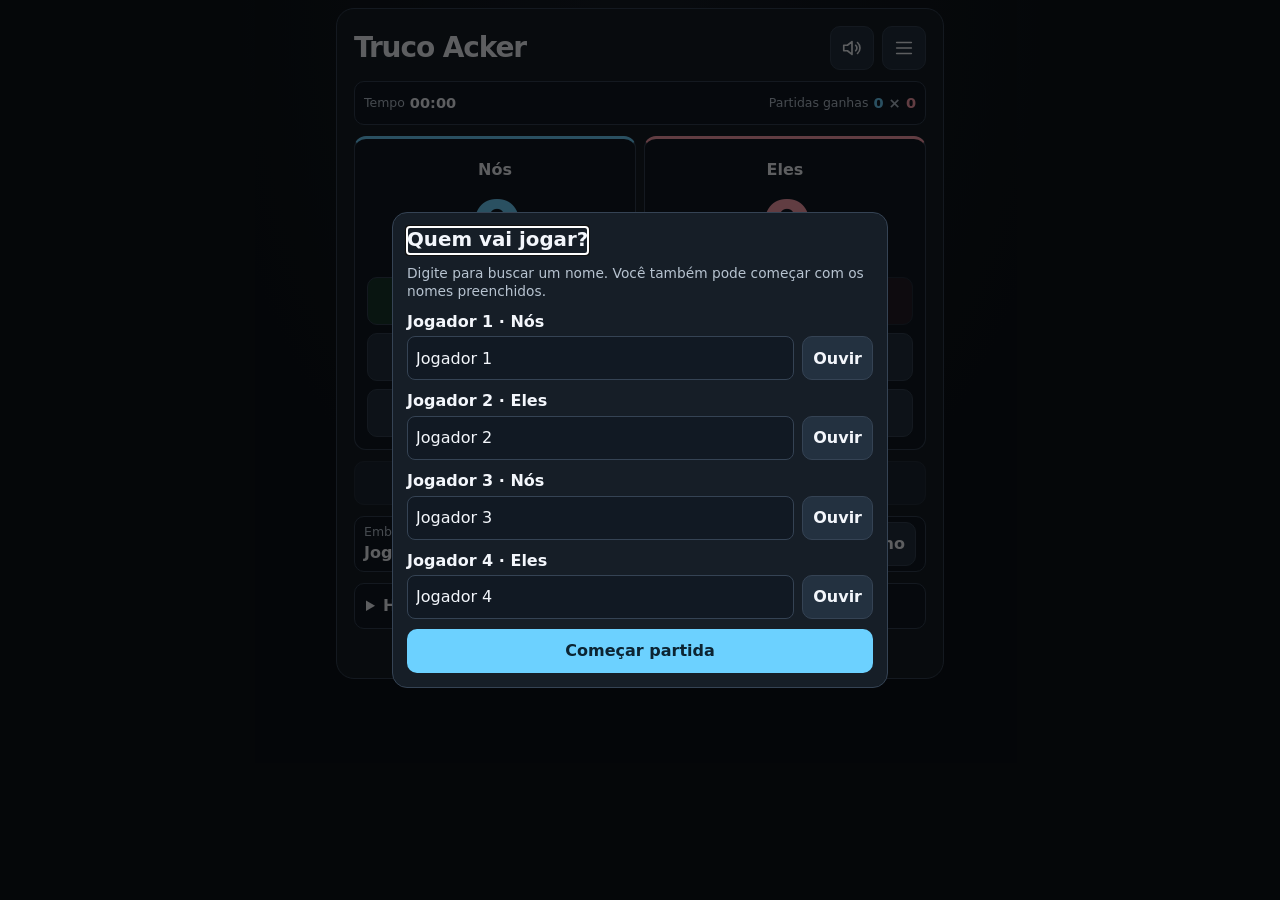
==== index.html @ 503d440b "Prévia do marcador com narração brasileira e quatro apelidos" ====
<!DOCTYPE html>
<html lang="pt-BR">
<head>
    <meta charset="UTF-8">
    <meta name="viewport" content="width=device-width, initial-scale=1, viewport-fit=cover">
    <meta name="theme-color" content="#10161d" id="theme-color-meta">
    <meta name="description" content="Marcador de truco com voz, mão de 11, escurinha e histórico offline.">
    <title>Marcador Truco Acker</title>
    <link rel="manifest" href="manifest.json">
    <link rel="icon" href="icon-192.png">
    <link rel="apple-touch-icon" href="icon-192.png">
    <link rel="stylesheet" href="styles.css">
</head>
<body class="dark-theme">
    <main class="scoreboard">
        <header class="app-header">
            <h1>Truco Acker</h1>
            <div class="header-actions">
                <button type="button" id="sound-toggle-btn" class="icon-button" aria-label="Som" aria-pressed="true" title="Som">
                    <svg viewBox="0 0 24 24" aria-hidden="true"><path d="M3 9v6h4l5 4V5L7 9H3Z"/><path class="sound-on" d="M16 9a4 4 0 0 1 0 6m2-9a8 8 0 0 1 0 12"/><path class="sound-off" d="m16 10 5 5m0-5-5 5"/></svg>
                </button>
                <button type="button" id="options-btn" class="icon-button" aria-label="Opções" title="Opções">
                    <svg viewBox="0 0 24 24" aria-hidden="true"><path d="M4 6h16M4 12h16M4 18h16"/></svg>
                </button>
            </div>
        </header>

        <section class="match-bar" aria-label="Tempo e partidas ganhas">
            <div><span class="muted">Tempo</span><strong id="current-timer-display" role="timer">00:00</strong></div>
            <div><span class="muted">Partidas ganhas</span><strong id="match-wins-display"><span id="match-wins-nos" class="nos">0</span> <span class="versus">×</span> <span id="match-wins-eles" class="eles">0</span></strong></div>
        </section>

        <div class="rule-banner" id="rule-banner" hidden>
            <strong id="rule-title"></strong>
            <span id="rule-description"></span>
            <div id="hand-decision" class="decision-actions" hidden>
                <button type="button" id="accept-hand" class="primary">Aceitar</button>
                <button type="button" id="decline-hand">Correr</button>
            </div>
        </div>

        <section class="teams" aria-label="Placar atual">
            <section class="team team-nos" aria-labelledby="team-name-nos">
                <h2 id="team-name-nos">Nós</h2>
                <div id="score-nos" class="score nos">0</div>
                <div class="controls" data-team-controls="0">
                    <button type="button" class="add" data-team="0" data-amount="1">+1</button>
                    <button type="button" class="remove" data-team="0" data-amount="-1">−1</button>
                    <button type="button" class="truco-btn" data-team="0" data-amount="3">+3</button>
                    <button type="button" class="truco-btn" data-team="0" data-amount="6">+6</button>
                    <button type="button" class="truco-btn" data-team="0" data-amount="9">+9</button>
                    <button type="button" class="truco-btn" data-team="0" data-amount="12">+12</button>
                </div>
            </section>
            <section class="team team-eles" aria-labelledby="team-name-eles">
                <h2 id="team-name-eles">Eles</h2>
                <div id="score-eles" class="score eles">0</div>
                <div class="controls" data-team-controls="1">
                    <button type="button" class="add" data-team="1" data-amount="1">+1</button>
                    <button type="button" class="remove" data-team="1" data-amount="-1">−1</button>
                    <button type="button" class="truco-btn" data-team="1" data-amount="3">+3</button>
                    <button type="button" class="truco-btn" data-team="1" data-amount="6">+6</button>
                    <button type="button" class="truco-btn" data-team="1" data-amount="9">+9</button>
                    <button type="button" class="truco-btn" data-team="1" data-amount="12">+12</button>
                </div>
            </section>
        </section>

        <div class="game-actions">
            <button type="button" id="undo-button" disabled>↶ Desfazer</button>
            <button type="button" id="new-game-btn" class="primary" hidden>Próxima partida</button>
        </div>
        <p id="game-message" class="sr-only" role="status" aria-atomic="true"></p>
        <p id="storage-message" class="notice" hidden role="status">O armazenamento está indisponível. Mantenha o app aberto para preservar esta partida.</p>

        <section class="dealer-bar" aria-label="Embaralhador">
            <div><span class="muted">Embaralhador</span><strong id="current-dealer-name">Jogador 1</strong></div>
            <button type="button" id="next-dealer-btn">Próximo</button>
        </section>

        <details class="history" id="history">
            <summary>Histórico <span class="muted" id="history-count"></span></summary>
            <div class="history-content">
                <p class="muted">Placar anterior <strong id="prev-score-display">—</strong></p>
                <ol id="duration-history-list" reversed></ol>
                <p id="empty-history" class="muted">Nenhuma partida concluída.</p>
                <div class="secondary-actions">
                    <button type="button" id="copy-history-btn">Copiar resumo</button>
                    <button type="button" id="export-history-btn">WhatsApp</button>
                </div>
                <p id="history-message" class="notice" role="status" hidden></p>
            </div>
        </details>
        <footer>Desenvolvido por Jacson A Duarte</footer>
    </main>

    <dialog id="options-dialog" aria-labelledby="options-title">
        <div class="dialog-header">
            <h2 id="options-title">Opções</h2>
            <button type="button" class="icon-button close-dialog" aria-label="Fechar opções">×</button>
        </div>
        <div class="option-group">
            <button type="button" id="edit-players-btn">Editar jogadores</button>
            <button type="button" id="edit-teams-btn">Editar equipes</button>
            <button type="button" id="change-game-mode-btn">Trocar para 2 jogadores</button>
            <button type="button" id="rules-toggle-btn">Regras do truco</button>
        </div>
        <div class="option-group">
            <button type="button" id="theme-toggle-btn">Tema claro</button>
            <button type="button" id="size-toggle-btn" aria-pressed="false"><span aria-hidden="true">Aa</span> Texto maior</button>
            <button type="button" id="install-btn">Instalar na tela inicial</button>
            <button type="button" id="update-btn" hidden>Aplicar atualização</button>
            <button type="button" id="share-app-btn">Compartilhar o app</button>
            <button type="button" id="privacy-btn">Privacidade</button>
        </div>
        <div class="option-group">
            <button type="button" id="reset-game-btn">Reiniciar partida</button>
            <button type="button" id="reset-all-btn" class="danger">Zerar placar e histórico</button>
        </div>
        <p id="offline-status" class="notice" role="status">Verificando disponibilidade offline…</p>
        <p id="options-message" class="notice" role="status" hidden></p>
    </dialog>

    <dialog id="names-dialog" aria-labelledby="names-title">
        <div class="dialog-header">
            <h2 id="names-title" tabindex="-1">Editar jogadores</h2>
            <button type="button" id="names-close" class="icon-button close-dialog" aria-label="Fechar edição">×</button>
        </div>
        <form id="names-form">
            <p id="names-help" class="muted"></p>
            <div id="name-fields"></div>
            <div class="secondary-actions">
                <button type="button" id="names-cancel" class="close-dialog">Cancelar</button>
                <button type="submit" id="names-submit" class="primary">Salvar</button>
            </div>
            <p id="name-message" class="notice" role="status" hidden></p>
        </form>
    </dialog>

    <dialog id="info-dialog" aria-labelledby="info-title">
        <div class="dialog-header">
            <h2 id="info-title"></h2>
            <button type="button" class="icon-button close-dialog" aria-label="Fechar informações">×</button>
        </div>
        <div id="info-content"></div>
        <button type="button" class="close-dialog wide">Entendi</button>
    </dialog>

    <dialog id="rulesModal" aria-labelledby="rules-title">
        <div class="dialog-header">
            <h2 id="rules-title">Regras do Truco</h2>
            <button type="button" class="icon-button close-dialog" aria-label="Fechar regras">×</button>
        </div>
        <div class="rules-scroll-area">
                <h2>Regras do Truco (Baralho Espanhol - SC)</h2>
                <p>Bem-vindo ao Truco! Aqui estão as regras básicas para você aprender a jogar, baseadas no estilo
                    jogado em Santa Catarina com baralho espanhol (40 cartas, sem 8, 9, 10 e curingas).</p>

                <h3>1. O Objetivo</h3>
                <p>O objetivo do jogo é ser a primeira equipe (ou jogador) a alcançar <strong>12 pontos</strong>.</p>

                <h3>2. O Baralho e as Manilhas</h3>
                <p>Joga-se com o baralho espanhol limpo. A ordem de força das cartas (da mais forte para a mais fraca) é
                    fixa, mas as <strong>Manilhas</strong> (as 4 cartas mais fortes do jogo) mudam a cada rodada,
                    dependendo do "Vira" (a carta que é virada na mesa após a distribuição).</p>

                <p>As Manilhas são sempre as cartas <strong>imediatamente acima do Vira</strong>.</p>
                <p class="highlight-box"><strong>Exemplo:</strong> Se o Vira for um 5, as Manilhas serão os 6. Se o Vira
                    for um 7, as Manilhas serão os 10 (Valetes), pois o 8 e o 9 não jogam neste baralho. Se o Vira é um
                    12, as Manilhas serão o 1, que é considerado a carta mais forte após o 12.</p>

                <h4>Desempate de Manilhas e Naipes</h4>
                <p>As manilhas têm força diferente baseada no seu Naipe (símbolo). Por isso, <strong>Manilhas nunca
                        "empacham" (empatam)!</strong> Se dois jogadores jogarem uma manilha, a de naipe mais forte
                    sempre vence.</p>

                <div class="order-box">
                    <p><strong>Ordem das Manilhas (da mais forte para a mais fraca):</strong></p>
                    <ol>
                        <li><strong>Zap</strong> (Paus)</li>
                        <li><strong>Copas</strong> (Copas)</li>
                        <li><strong>Espadilha</strong> (Espadas)</li>
                        <li><strong>Ouros</strong> (Ouros)</li>
                    </ol>
                </div>

                <p><strong>Ordem das Cartas Normais (abaixo das Manilhas):</strong><br>
                    3 > 2 > 1 (Ás) > 12 (Rei) > 11 (Cavalo) > 10 (Valete) > 7 > 6 > 5 > 4</p>

                <h3>3. Como Jogar (A Mão)</h3>
                <ul>
                    <li>Cada jogador recebe 3 cartas.</li>
                    <li>A "Mão" (rodada) é dividida em até 3 "Tombos" (jogadas).</li>
                    <li>Após embaralhar as cartas, passa-se o monte para o jogador da Esquerda fazer um corte simples no
                        baralho. O jogador que cortou pega uma carta (quando em equipe, ele olha esta carta cortada,
                        passa para o jogador da sua equipe e devolve o monte para quem embaralhou).</li>
                    <li>O jogador à direita de quem embaralhou começa jogando uma carta. O maior valor de carta ganha a
                        jogada (o "Tombo").</li>
                    <li>A equipe que ganhar <strong>2 dos 3 Tombos</strong> vence a Mão e ganha <strong>1 ponto</strong>
                        no placar.</li>
                </ul>

                <h4>O Empate ou "Empachada"</h4>
                <p>Quando duas cartas normais de mesmo valor (que não sejam manilhas) são jogadas como as maiores da
                    mesa por adversários, a jogada <strong>"empacha" (empata)</strong> e vai valer quem ganhar o próximo
                    "Tombo" (jogada)!</p>
                <ul>
                    <li><strong>Empachou o 1º Tombo:</strong> Ninguém ganhou ainda. A próxima jogada decidirá a mão.
                        Quem ganhar o 2º Tombo vence a Mão inteira.</li>
                    <li><strong>Empachou o 2º ou 3º Tombo:</strong> A equipe que ganhou o 1º Tombo tem vantagem e já
                        vence a mão toda.</li>
                    <li><strong>Empatou os 3 Tombos:</strong> Ninguém ganha ponto, a Mão é anulada e o baralho roda para
                        o próximo.</li>
                </ul>

                <h3>4. O Truco</h3>
                <p>Qualquer jogador, na sua vez, pode pedir <strong>"Truco!"</strong>. Isso é um desafio que aumenta o
                    valor da mão de 1 ponto para 3 pontos. A equipe adversária pode:</p>
                <ul>
                    <li><strong>Aceitar:</strong> A mão passa a valer 3 pontos.</li>
                    <li><strong>Correr:</strong> A equipe que pediu o Truco ganha 1 ponto e a mão acaba na hora.</li>
                    <li><strong>Pedir Seis:</strong> Aumenta a aposta para 6 pontos (a vez de resposta volta para a
                        equipe que pediu Truco inicialmente). Os aumentos possíveis são: Truco (3) > Seis (6) > Nove (9)
                        > Doze (12).</li>
                </ul>

                <div class="warning-box">
                    <strong>Atenção: Truco Empachado</strong><br>
                    Se você pedir Truco, a outra equipe Aceitar, e logo em seguida a sua carta empachar com a do
                    adversário, a sua equipe <strong>perde a rodada e os 3 pontos automaticamente!</strong> Quem pede
                    Truco tem a obrigação de "matar" (jogar uma carta estritamente maior). <em>(Lembrando que manilha
                        nunca empacha, vence a manilha com maior naipe).</em>
                </div>

                <h3>5. Mão de 11</h3>
                <p>Quando uma equipe chega a exatos 11 pontos, ela joga a "Mão de 11". Todas as equipes podem olhar as
                    cartas de seus parceiros (se jogar em dupla) mas <strong>somente quem está com 11 pontos</strong>
                    irá decidir se quer jogar a rodada:</p>
                <ul>
                    <li><strong>Equipe com 11 pontos Aceitar a rodada:</strong> A mão automaticamente passa a valer 3
                        pontos. <em>Obs: Ninguém pode pedir Truco!</em></li>
                    <li><strong>Correr:</strong> A equipe adversária ganha 1 ponto sem ninguém jogar as cartas.</li>
                </ul>

                <h3>6. Empate em 11 a 11 (Escurinha ou Escurona)</h3>
                <p>Quando a partida empata em 11 a 11, ninguém mais pode pedir Truco. A decisão e modalidade devem ser
                    combinadas entre os jogadores:</p>
                <ul>
                    <li><strong>Escurinha (Para Equipes):</strong> Apenas o jogador da vez pode olhar as suas próprias
                        cartas! Ele não pode mostrar nem falar qual carta tem para os parceiros (evitando sinais). O
                        primeiro joga, o segundo olha e joga, e assim por diante.</li>
                    <li><strong>Escurona (No Escuro Total):</strong> Ninguém olha as suas cartas em momento nenhum! Os
                        jogadores escolhem uma carta na sorte, no escuro, e "chutam". A equipe que vencer o tombo de
                        pura sorte, ganha a mão, e no final das 3 rodadas é avaliado o jogo todo para ver quem levou o
                        jogo!</li>
                </ul>
        </div>
        <button type="button" class="close-dialog wide">Entendido!</button>
    </dialog>

    <script type="module" src="app.js"></script>
</body>
</html>
---- styles.css ----
:root {
    color-scheme: dark;
    --background: #0d1218;
    --surface: #161e27;
    --panel: #111923;
    --button: #233140;
    --border: #354354;
    --ink: #f3f6fb;
    --muted: #b7c3d0;
    --blue: #70d2ff;
    --red: #ffa0af;
    --green: #85ebbd;
    --green-bg: #19372e;
    --danger-bg: #392530;
    --accent: #6cd1ff;
    --on-accent: #0c2432;
    --rule: #f7d483;
    --rule-bg: #30291e;
}

body.light-theme {
    color-scheme: light;
    --background: #edf1f6;
    --surface: #ffffff;
    --panel: #f5f8fb;
    --button: #e7edf4;
    --border: #bccad9;
    --ink: #162333;
    --muted: #46566a;
    --blue: #005d90;
    --red: #9d2450;
    --green: #0a6245;
    --green-bg: #e0f6ec;
    --danger-bg: #fde9ef;
    --accent: #006795;
    --on-accent: #ffffff;
    --rule: #654713;
    --rule-bg: #fff0ce;
}

* { box-sizing: border-box; }
[hidden] { display: none !important; }
html[data-large-text="true"] { font-size: 112.5%; }

body {
    margin: 0;
    min-height: 100svh;
    padding: max(8px, env(safe-area-inset-top)) max(8px, env(safe-area-inset-right)) max(8px, env(safe-area-inset-bottom)) max(8px, env(safe-area-inset-left));
    font: 1rem/1.35 system-ui, sans-serif;
    color: var(--ink);
    background: radial-gradient(ellipse at top, var(--surface), var(--background) 27rem);
}

button, input { font: inherit; }
button {
    min-height: 44px;
    border: 1px solid var(--border);
    border-radius: 10px;
    padding: 7px 10px;
    background: var(--button);
    color: var(--ink);
    font-weight: 650;
    cursor: pointer;
    touch-action: manipulation;
    overflow-wrap: anywhere;
}
button:focus-visible, input:focus-visible, summary:focus-visible, a:focus-visible {
    outline: 3px solid var(--accent);
    outline-offset: 3px;
}
button:active:not(:disabled) { transform: translateY(1px); }
button:disabled { opacity: .52; cursor: default; }
button.primary { background: var(--accent); color: var(--on-accent); border-color: transparent; }
button.danger { background: var(--danger-bg); color: var(--red); }

h1, h2, h3, p { margin: 0; }
a { color: var(--blue); }
strong { font-weight: 750; }
.muted { color: var(--muted); }
.nos { color: var(--blue); }
.eles { color: var(--red); }

.scoreboard {
    width: min(100%, 38rem);
    margin: 0 auto;
    display: grid;
    gap: 8px;
    padding: clamp(8px, 2.5vw, 17px);
    border: 1px solid var(--border);
    border-radius: 18px;
    background: var(--surface);
}
.app-header, .header-actions, .match-bar, .match-bar > div, .dealer-bar, .game-actions,
.dialog-header, .secondary-actions, .decision-actions, .name-input-row {
    display: flex;
    align-items: center;
    gap: 8px;
}
.app-header, .match-bar, .dealer-bar, .dialog-header { justify-content: space-between; }
.app-header h1 { font-size: clamp(1.22rem, 5vw, 1.75rem); letter-spacing: -.04em; overflow-wrap: anywhere; }
.icon-button { flex: 0 0 44px; width: 44px; padding: 8px; display: grid; place-items: center; font-size: 1.45rem; line-height: 1; }
.icon-button svg { width: 22px; height: 22px; fill: none; stroke: currentColor; stroke-width: 1.8; stroke-linecap: round; stroke-linejoin: round; }
[aria-pressed="true"] .sound-off, [aria-pressed="false"] .sound-on { display: none; }

.match-bar, .dealer-bar {
    min-height: 44px;
    border: 1px solid var(--border);
    border-radius: 10px;
    padding: 5px 9px;
    background: var(--panel);
}
.match-bar { flex-wrap: wrap; column-gap: 12px; font-size: .78rem; }
.match-bar > div { gap: 5px; min-width: 0; }
.match-bar strong { font-size: .91rem; font-variant-numeric: tabular-nums; white-space: nowrap; }
.versus { color: var(--muted); }
.teams { display: grid; grid-template-columns: repeat(2, minmax(0, 1fr)); gap: 8px; align-items: stretch; }
.team {
    min-width: 0;
    display: grid;
    justify-items: stretch;
    grid-template-rows: auto auto 1fr;
    align-content: start;
    padding: 8px;
    border: 1px solid var(--border);
    border-top: 3px solid var(--blue);
    border-radius: 12px;
    background: var(--panel);
    text-align: center;
}
.team-eles { border-top-color: var(--red); }
.team h2 {
    display: grid;
    place-content: center;
    min-height: 2.4em;
    font-size: 1rem;
    line-height: 1.15;
    overflow-wrap: anywhere;
}
.score {
    padding: 1px 0 6px;
    font-size: clamp(3rem, 14vw, 4.8rem);
    font-weight: 800;
    line-height: 1;
    font-variant-numeric: tabular-nums;
    letter-spacing: -.05em;
}
.controls {
    display: grid;
    /* Two columns normally, one when enlarged numerals need the full width. */
    grid-template-columns: repeat(auto-fit, minmax(min(100%, max(2.25rem, calc((100% - 8px) / 2))), 1fr));
    align-self: start;
    gap: 8px;
}
.controls button { min-height: 48px; padding-inline: 1px; font-size: .95rem; white-space: nowrap; }
.controls .add { font-size: 1.15rem; background: var(--green-bg); color: var(--green); }
.controls .remove { background: var(--danger-bg); color: var(--red); }
.controls .truco-btn { color: var(--blue); }
.controls[data-single="true"] button { grid-column: 1 / -1; }
@supports (grid-template-rows: subgrid) {
    .team { grid-row: span 3; grid-template-rows: subgrid; row-gap: 2px; }
}
.game-actions { align-items: stretch; }
.game-actions button, .decision-actions button, .secondary-actions button { flex: 1 1 0; min-width: 0; }
.rule-banner {
    display: grid;
    gap: 4px;
    border: 1px solid var(--rule);
    background: var(--rule-bg);
    color: var(--rule);
    border-radius: 10px;
    padding: 8px 10px;
    font-size: .86rem;
}
.rule-banner strong { font-size: 1rem; overflow-wrap: anywhere; }
.rule-banner span { overflow-wrap: anywhere; }
.dealer-bar div { min-width: 0; display: grid; gap: 1px; }
.dealer-bar span { font-size: .78rem; }
.dealer-bar strong { overflow-wrap: anywhere; }
.dealer-bar button { flex: 0 0 auto; min-width: 80px; }
.history { border: 1px solid var(--border); border-radius: 10px; background: var(--panel); }
.history summary { min-height: 44px; padding: 11px; cursor: pointer; font-weight: 650; }
.history-count { font-weight: 500; }
.history-content { display: grid; gap: 8px; padding: 0 10px 10px; font-size: .9rem; }
.history-content ol { margin: 0; padding-inline-start: 1.75rem; max-height: 14rem; overflow: auto; }
.history li { padding: 3px 0; overflow-wrap: anywhere; }
footer { text-align: center; color: var(--muted); font-size: .72rem; margin: 4px 0 1px; }

dialog {
    width: min(calc(100% - 20px), 31rem);
    max-height: calc(100dvh - 24px);
    overflow: auto;
    overscroll-behavior: contain;
    padding: 14px;
    color: var(--ink);
    background: var(--surface);
    border: 1px solid var(--border);
    border-radius: 15px;
}
dialog::backdrop { background: rgb(0 0 0 / .62); }
.dialog-header { margin-bottom: 10px; align-items: start; }
.dialog-header h2 { align-self: center; font-size: 1.24rem; }
.option-group { display: grid; gap: 5px; margin: 0 0 9px; }
.option-group button { text-align: left; }
.option-group + .option-group { border-top: 1px solid var(--border); padding-top: 8px; }
#names-form { display: grid; gap: 10px; }
#names-help { font-size: .86rem; }
#name-fields { display: grid; gap: 10px; }
.name-field { display: grid; gap: 4px; min-width: 0; }
.name-field label { font-weight: 650; }
.name-input-row input, #info-content input {
    width: 100%; min-width: 0; min-height: 44px; border: 1px solid var(--border);
    border-radius: 8px; padding: 7px 8px; background: var(--panel); color: var(--ink);
}
.name-input-row button { flex: 0 0 auto; }
.suggestions { display: flex; flex-wrap: wrap; gap: 4px; }
.suggestions button { min-height: 44px; font-size: .83rem; text-align: left; }
.wide { width: 100%; margin-top: 8px; }
.notice { color: var(--muted); font-size: .86rem; }
#info-content, .rules-scroll-area { display: grid; gap: 8px; overflow-wrap: anywhere; }
#info-content textarea { width: 100%; font: inherit; background: var(--panel); color: var(--ink); border: 1px solid var(--border); }
.rules-scroll-area > * { margin-block: 0; }
.rules-scroll-area h2 { font-size: 1.06rem; }
.rules-scroll-area h3 { font-size: 1rem; }
.rules-scroll-area ul, .rules-scroll-area ol { padding-inline-start: 1.35rem; }
.sr-only { position: absolute; width: 1px; height: 1px; padding: 0; margin: -1px; overflow: hidden; clip-path: inset(50%); white-space: nowrap; border: 0; }

@media (max-width: 520px) and (min-height: 640px) {
    body { display: flex; flex-direction: column; }
    .scoreboard { margin-block: auto; }
}
@media (min-width: 530px) {
    .scoreboard { gap: 11px; }
    .team { padding: 12px; }
    .teams, .controls { gap: 8px; }
    .controls button { min-height: 48px; }
}
@media (min-width: 520px) and (max-height: 520px) {
    .scoreboard { gap: 6px; padding-block: 7px; }
    .team { padding: 6px; }
    .team h2 { min-height: 1.9em; }
    .score { font-size: 3.25rem; }
    .controls { grid-template-columns: repeat(3, minmax(0, 1fr)); }
    .controls button { min-height: 44px; }
}
@media (prefers-reduced-motion: reduce) {
    button:active:not(:disabled) { transform: none; }
}
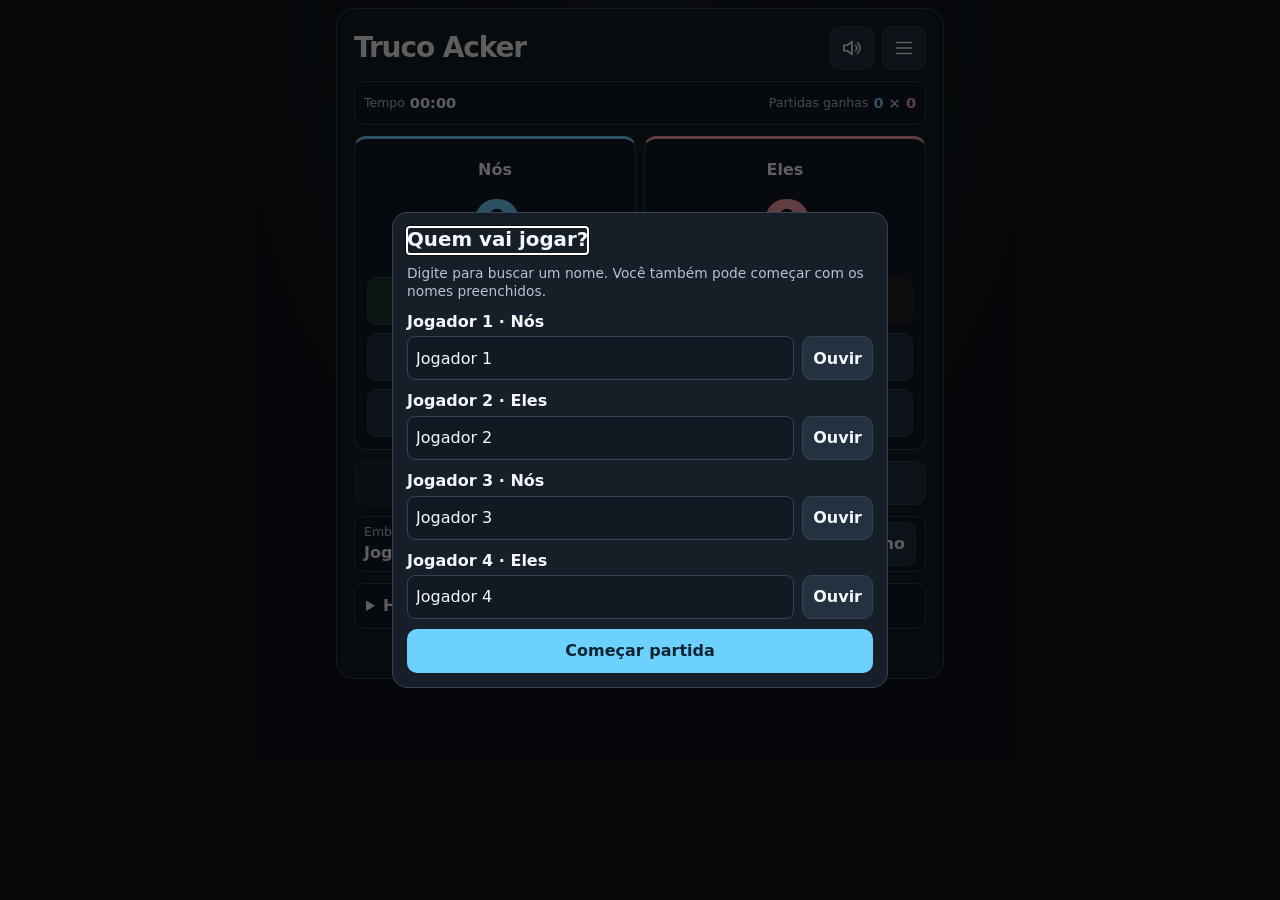
==== commit 3a793bff: "Reabre a Mão de 11 e permite desfazer e corrigir pontos" ====
--- a/index.html
+++ b/index.html
@@ -68,6 +68,7 @@
 
         <div class="game-actions">
             <button type="button" id="undo-button" disabled>↶ Desfazer</button>
+            <button type="button" id="correct-score-btn">Corrigir placar</button>
             <button type="button" id="new-game-btn" class="primary" hidden>Próxima partida</button>
         </div>
         <p id="game-message" class="sr-only" role="status" aria-atomic="true"></p>
@@ -117,6 +118,7 @@
             <button type="button" id="reset-game-btn">Reiniciar partida</button>
             <button type="button" id="reset-all-btn" class="danger">Zerar placar e histórico</button>
         </div>
+        <p class="notice">Versão 3.9</p>
         <p id="offline-status" class="notice" role="status">Verificando disponibilidade offline…</p>
         <p id="options-message" class="notice" role="status" hidden></p>
     </dialog>
@@ -134,6 +136,29 @@
                 <button type="submit" id="names-submit" class="primary">Salvar</button>
             </div>
             <p id="name-message" class="notice" role="status" hidden></p>
+        </form>
+    </dialog>
+
+    <dialog id="score-correction" aria-labelledby="correction-title">
+        <div class="dialog-header">
+            <h2 id="correction-title">Corrigir placar</h2>
+            <button type="button" class="icon-button close-dialog" aria-label="Fechar correção">×</button>
+        </div>
+        <form id="score-correction-form" class="option-group">
+            <p class="notice">Se o novo placar tiver uma equipe com 11, a escolha da mão abre de novo.</p>
+            <div class="name-field">
+                <label id="correct-label-0" for="correct-score-0">Nós</label>
+                <input id="correct-score-0" type="number" inputmode="numeric" min="0" max="12" step="1" required>
+            </div>
+            <div class="name-field">
+                <label id="correct-label-1" for="correct-score-1">Eles</label>
+                <input id="correct-score-1" type="number" inputmode="numeric" min="0" max="12" step="1" required>
+            </div>
+            <p id="correction-message" class="notice" role="status" hidden></p>
+            <div class="secondary-actions">
+                <button type="button" class="close-dialog">Cancelar</button>
+                <button type="submit" class="primary">Salvar placar</button>
+            </div>
         </form>
     </dialog>
 
--- a/styles.css
+++ b/styles.css
@@ -182,7 +182,9 @@
 .history-count { font-weight: 500; }
 .history-content { display: grid; gap: 8px; padding: 0 10px 10px; font-size: .9rem; }
 .history-content ol { margin: 0; padding-inline-start: 1.75rem; max-height: 14rem; overflow: auto; }
-.history li { padding: 3px 0; overflow-wrap: anywhere; }
+.history li { padding: 5px 0; overflow-wrap: anywhere; }
+.history li + li { border-top: 1px solid var(--border); }
+.history li > * { display: block; }
 footer { text-align: center; color: var(--muted); font-size: .72rem; margin: 4px 0 1px; }
 
 dialog {
@@ -207,7 +209,7 @@
 #name-fields { display: grid; gap: 10px; }
 .name-field { display: grid; gap: 4px; min-width: 0; }
 .name-field label { font-weight: 650; }
-.name-input-row input, #info-content input {
+.name-input-row input, #info-content input, #score-correction input {
     width: 100%; min-width: 0; min-height: 44px; border: 1px solid var(--border);
     border-radius: 8px; padding: 7px 8px; background: var(--panel); color: var(--ink);
 }
